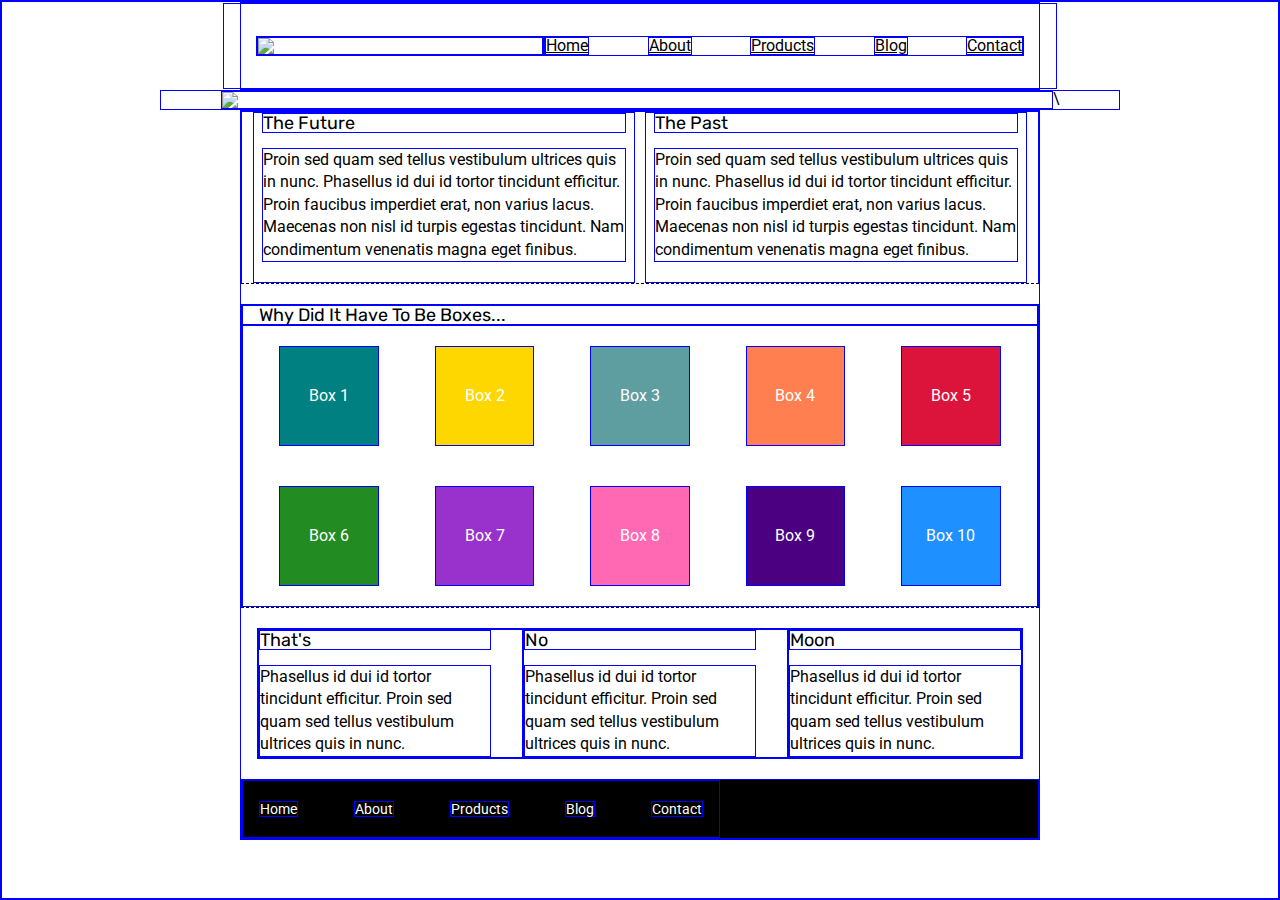
==== index.html @ d83aa46b "home page done" ====
<!doctype html>

<html lang="en">
<head>
  <meta charset="utf-8">

  <title>Sprint Challenge - Home</title>

  <link href="https://fonts.googleapis.com/css?family=Roboto|Rubik" rel="stylesheet">
  <link rel="stylesheet" href="css/index.css">

</head>

<body>
    <header>
        <nav>
            <div class="logo">
                <img src="https://raw.githubusercontent.com/Humza23/web-Sprint-Challenge-User-Interface-and-Git/master/img/lambda-black.png">
            </div>
            <div class="links">
                <a href="#home"> Home </a>
                <a href="about.html"> About </a>
                <a href="#products"> Products</a>
                <a href="#blog"> Blog </a>
                <a href="#contact"> Contact </a>
            </div>
        </nav>
    </header>
    <div class="wideimage">
        <img src="https://github.com/Humza23/web-Sprint-Challenge-User-Interface-and-Git/blob/master/img/jumbo.jpg?raw=true">\
    </div>
    <div class="container">
   
        <section class="top-content">
            <div class="text-container">
                <h2>The Future</h2>
                <p>Proin sed quam sed tellus vestibulum ultrices quis in nunc. Phasellus id dui id tortor tincidunt efficitur. Proin faucibus imperdiet erat, non varius lacus. Maecenas non nisl id turpis egestas tincidunt. Nam condimentum venenatis magna eget finibus.</p>
            </div>
            <div class="text-container">
                <h2>The Past</h2>
                <p>Proin sed quam sed tellus vestibulum ultrices quis in nunc. Phasellus id dui id tortor tincidunt efficitur. Proin faucibus imperdiet erat, non varius lacus. Maecenas non nisl id turpis egestas tincidunt. Nam condimentum venenatis magna eget finibus.</p>
            </div>
        </section>
        
        <section class="middle-content">
        
            <h2>Why Did It Have To Be Boxes...</h2>
            
            <div class="boxes">
                <div class="box">Box 1</div>
                <div class="box">Box 2</div>
                <div class="box">Box 3</div>
                <div class="box">Box 4</div>
                <div class="box">Box 5</div>
                <div class="box">Box 6</div>
                <div class="box">Box 7</div>
                <div class="box">Box 8</div>
                <div class="box">Box 9</div>
                <div class="box">Box 10</div>
            </div>
        
        </section>

        <section class="bottom-content">

            <div class="text-container">
                <h2>That's</h2>
                <p>Phasellus id dui id tortor tincidunt efficitur. Proin sed quam sed tellus vestibulum ultrices quis in nunc.</p>
            </div>
            <div class="text-container">
                <h2>No</h2>
                <p>Phasellus id dui id tortor tincidunt efficitur. Proin sed quam sed tellus vestibulum ultrices quis in nunc.</p>
            </div>
            <div class="text-container">
                <h2>Moon</h2>
                <p>Phasellus id dui id tortor tincidunt efficitur. Proin sed quam sed tellus vestibulum ultrices quis in nunc.</p>
            </div>

        </section>
        
        <footer>
            <nav>
                <a href="#">Home</a>
                <a href="#">About</a>
                <a href="#">Products</a>
                <a href="#">Blog</a>
                <a href="#">Contact</a>
            </nav>
        </footer>
    </div><!-- container -->        
</body>
</html>
---- css/index.css ----
/* http://meyerweb.com/eric/tools/css/reset/ 
   v2.0 | 20110126
   License: none (public domain)
*/

html, body, div, span, applet, object, iframe,
h1, h2, h3, h4, h5, h6, p, blockquote, pre,
a, abbr, acronym, address, big, cite, code,
del, dfn, em, img, ins, kbd, q, s, samp,
small, strike, strong, sub, sup, tt, var,
b, u, i, center,
dl, dt, dd, ol, ul, li,
fieldset, form, label, legend,
table, caption, tbody, tfoot, thead, tr, th, td,
article, aside, canvas, details, embed, 
figure, figcaption, footer, header, hgroup, 
menu, nav, output, ruby, section, summary,
time, mark, audio, video {
	margin: 0;
	padding: 0;
	/* border: 0; */
	font-size: 100%;
	font: inherit;
	vertical-align: baseline;
}
/* HTML5 display-role reset for older browsers */
article, aside, details, figcaption, figure, 
footer, header, hgroup, menu, nav, section {
	display: block;
}
body {
	line-height: 1;
}
ol, ul {
	list-style: none;
}
blockquote, q {
	quotes: none;
}
blockquote:before, blockquote:after,
q:before, q:after {
	content: '';
	content: none;
}
table {
	border-collapse: collapse;
	border-spacing: 0;
}

* {
    font-size: 62.5%;
    box-sizing: border-box;
    border: 1px solid blue;
}

html, body {
    height: 100%;
    font-family: 'Roboto', sans-serif;
}

h1, h2, h3, h4, h5 {
    font-size: 18px;
    margin-bottom: 15px;
    font-family: 'Rubik', sans-serif;
}

p {
    line-height: 1.4;
}

.container {
    width: 800px;
    margin: 0 auto;
}

.top-content {
    display: flex;
    flex-wrap: wrap;
    justify-content: space-evenly;
    margin-bottom: 20px;
    border-bottom: 1px dashed black;
}

.top-content .text-container {
    width: 48%;
    padding: 0 1%;
    padding-bottom: 20px;  
}

.middle-content {
    margin-bottom: 20px;
    border-bottom: 1px dashed black;
}

.middle-content h2 {
    padding: 0 2%;
    margin-bottom: 0;
}

.middle-content .boxes {
    display: flex;
    flex-wrap: wrap;
    justify-content: space-evenly;
}

.middle-content .boxes .box {
    width: 12.5%;
    height: 100px;
    background: black;
    margin: 20px 2.5%;
    color: white;
    display: flex;
    align-items: center;
    justify-content: center;
}

.bottom-content {
    display: flex;
    margin: 0 2% 20px;
    justify-content: space-around;
}

.bottom-content .text-container {
    padding-right: 4%;
}

.bottom-content .text-container:last-child {
    padding-right: 0;
}

footer {
    width: 100%;
    background: black;
}

footer nav {
    width: 60%;
    display: flex;
    justify-content: space-between;
    align-items: center;
    padding: 20px 2%;
    font-size: 14px;
}

footer nav a {
    color: white;
    text-decoration: none;
}
header {
    display: flex;
    justify-content: center;
    width: 50rem;
    margin: 0 auto;
}
header nav {
    display: flex;
    justify-content: space-evenly;
    padding: 2rem;
}
.logo {
    width: 18rem;
}
.logo img{
    display: flex;
}
.links {
    display: flex;
    justify-content: space-between;
    width: 30rem;
    align-items: flex-end;
}
.links a {
    color: black;
}
.wideimage {
    display: flex;
    justify-content: center;
    width: 60rem;
    margin: 0 auto;
}
.wideimage img{
    width: 52rem;
}

.boxes .box:nth-child(1) {
    background-color: teal;
}
.boxes .box:nth-child(2) {
    background-color: gold;
}
.boxes .box:nth-child(3) {
    background-color: cadetblue;
}
.boxes .box:nth-child(4) {
    background-color: coral;
}
.boxes .box:nth-child(5) {
    background-color: crimson;
}
.boxes .box:nth-child(6) {
    background-color: forestgreen;
}
.boxes .box:nth-child(7) {
    background-color: darkorchid;
}
.boxes .box:nth-child(8) {
    background-color: hotpink;
}
.boxes .box:nth-child(9) {
    background-color: indigo;
}
.boxes .box:nth-child(10) {
    background-color: dodgerblue;
}
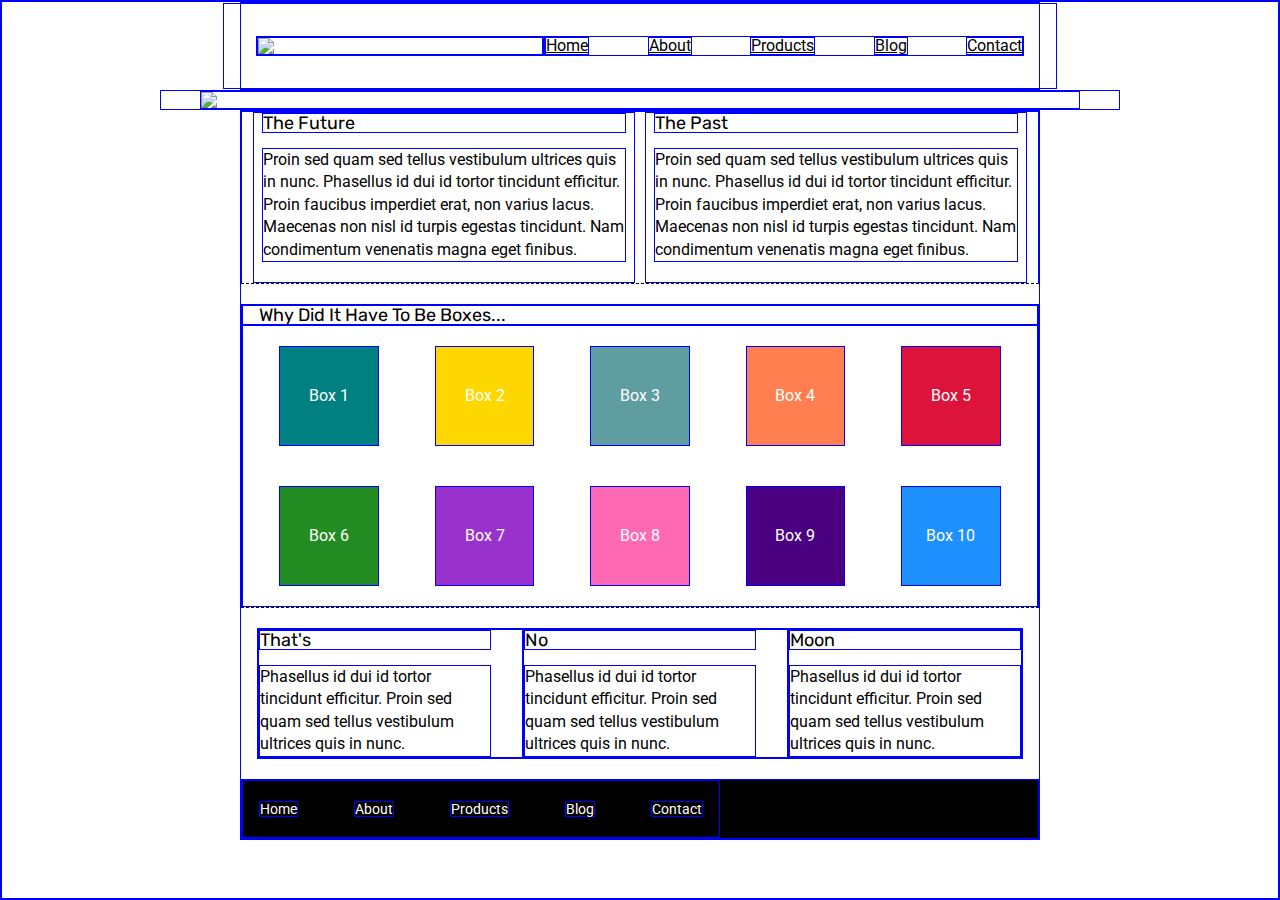
==== commit b23486f2: "images back" ====
--- a/index.html
+++ b/index.html
@@ -18,7 +18,7 @@
                 <img src="https://raw.githubusercontent.com/Humza23/web-Sprint-Challenge-User-Interface-and-Git/master/img/lambda-black.png">
             </div>
             <div class="links">
-                <a href="#home"> Home </a>
+                <a href="index.html"> Home </a>
                 <a href="about.html"> About </a>
                 <a href="#products"> Products</a>
                 <a href="#blog"> Blog </a>
@@ -27,7 +27,7 @@
         </nav>
     </header>
     <div class="wideimage">
-        <img src="https://github.com/Humza23/web-Sprint-Challenge-User-Interface-and-Git/blob/master/img/jumbo.jpg?raw=true">\
+        <img src="https://github.com/Humza23/web-Sprint-Challenge-User-Interface-and-Git/blob/master/img/jumbo.jpg?raw=true">
     </div>
     <div class="container">
    
--- a/css/index.css
+++ b/css/index.css
@@ -179,7 +179,7 @@
     margin: 0 auto;
 }
 .wideimage img{
-    width: 52rem;
+    width: 55rem;
 }
 
 .boxes .box:nth-child(1) {
@@ -212,3 +212,40 @@
 .boxes .box:nth-child(10) {
     background-color: dodgerblue;
 }
+
+.container.about-page {
+    /* padding: 1.3rem; */
+}
+.container.about-page h2{
+    font-size: 1.2rem;
+}
+.container.about-page p {
+    margin-bottom: 1.3rem;
+    /* border-bottom: 2px dotted; */
+    font-size: 1.05rem;
+}
+
+.strategycontainer { 
+    border-top: 2px dotted;
+    padding: 1rem;
+    margin: 4rem 0;
+    display: flex;
+    flex-wrap: wrap;
+    justify-content: space-between;
+}
+.strategycontainer div{
+    width: 50%;
+    margin-bottom: 3rem;
+}
+
+.strategycontainer a{
+    font-size: 1rem;
+    color: black;
+    border: 3px solid black;
+    border-radius: 1rem;
+    padding: .7rem;
+}
+.top1,.top2{
+    border-bottom: 2px dotted;
+    padding: 2rem;
+}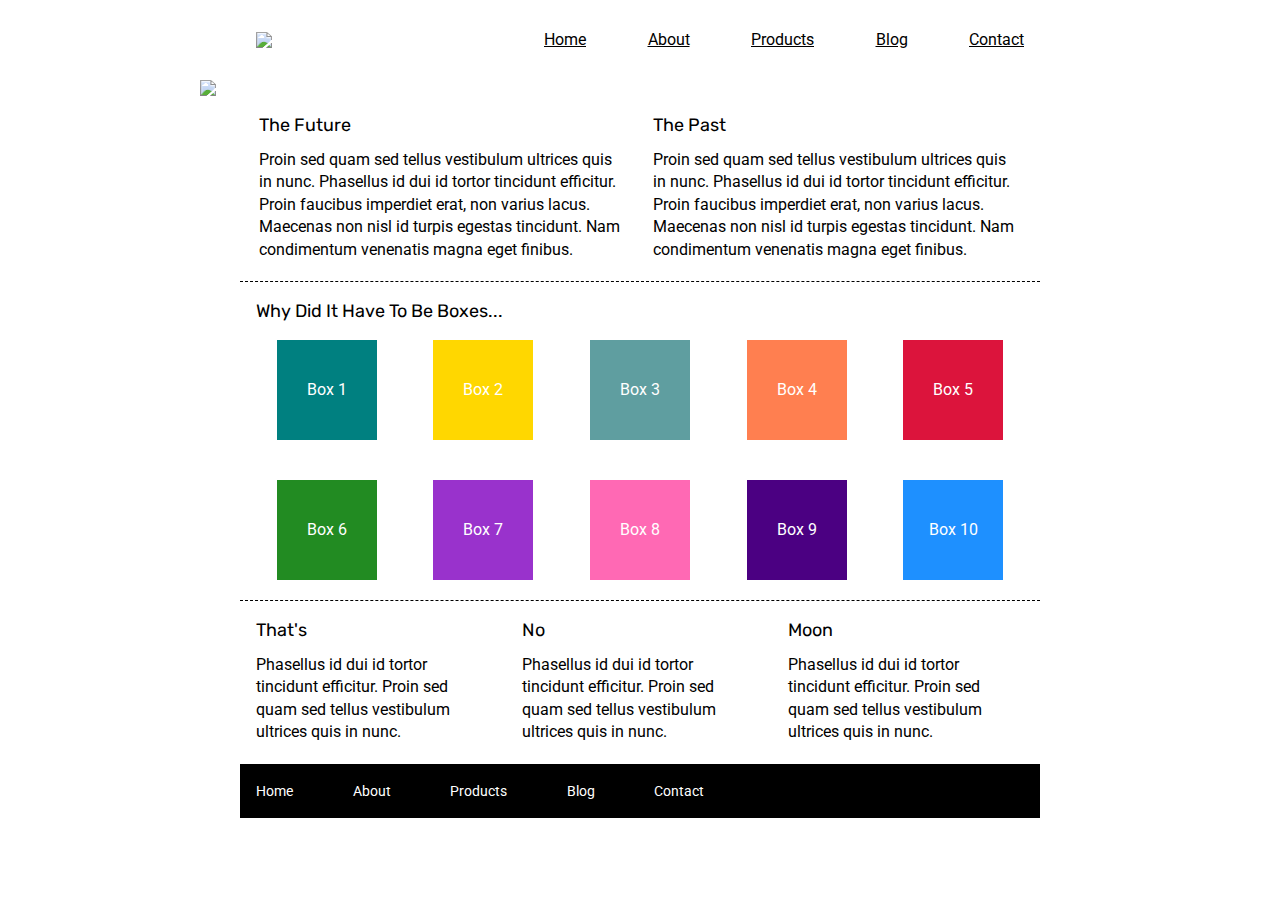
==== commit 6e6bf36a: "layouts done" ====
--- a/index.html
+++ b/index.html
@@ -80,8 +80,8 @@
         
         <footer>
             <nav>
-                <a href="#">Home</a>
-                <a href="#">About</a>
+                <a href="index.html">Home</a>
+                <a href="about.html">About</a>
                 <a href="#">Products</a>
                 <a href="#">Blog</a>
                 <a href="#">Contact</a>
--- a/css/index.css
+++ b/css/index.css
@@ -50,7 +50,7 @@
 * {
     font-size: 62.5%;
     box-sizing: border-box;
-    border: 1px solid blue;
+    /* border: 1px solid blue; */
 }
 
 html, body {
@@ -84,6 +84,7 @@
 .top-content .text-container {
     width: 48%;
     padding: 0 1%;
+    padding-top: 20px;
     padding-bottom: 20px;  
 }
 
@@ -217,6 +218,7 @@
     /* padding: 1.3rem; */
 }
 .container.about-page h2{
+    margin-top: 1rem;
     font-size: 1.2rem;
 }
 .container.about-page p {
@@ -228,14 +230,20 @@
 .strategycontainer { 
     border-top: 2px dotted;
     padding: 1rem;
-    margin: 4rem 0;
+    margin: 2.5rem auto;
+    margin-bottom: 0rem;
     display: flex;
     flex-wrap: wrap;
     justify-content: space-between;
+    width: 50rem;
 }
 .strategycontainer div{
     width: 50%;
     margin-bottom: 3rem;
+}
+.strategycontainer img{
+    display: flex;
+    width: 20rem;
 }
 
 .strategycontainer a{
@@ -245,7 +253,11 @@
     border-radius: 1rem;
     padding: .7rem;
 }
-.top1,.top2{
+.top1,.top2,.bottom1,.bottom2{
     border-bottom: 2px dotted;
     padding: 2rem;
-}+}
+
+.end {
+    padding: 1rem;
+}
